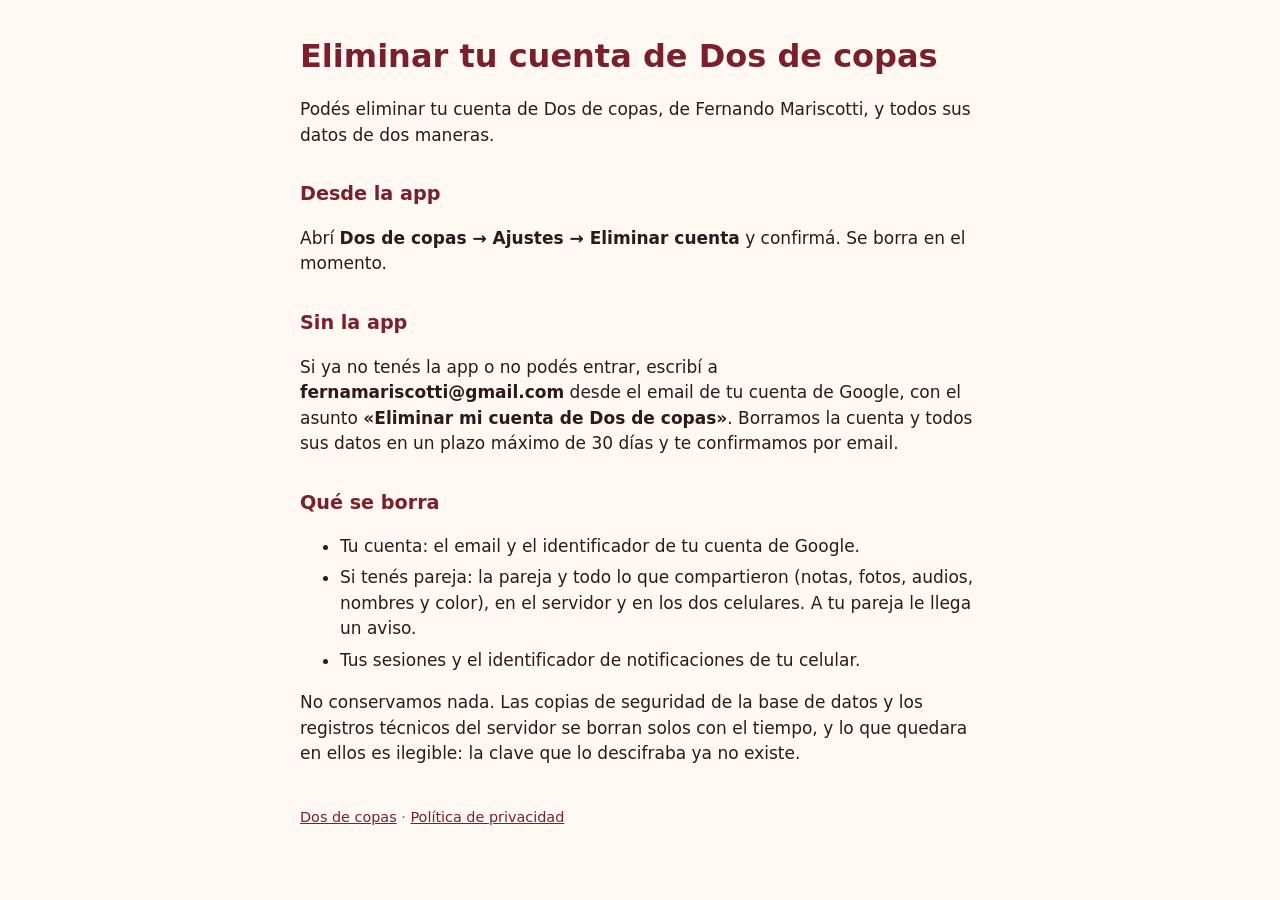
==== eliminar-cuenta/index.html @ 86bee327 "Política de privacidad y página para eliminar la cuenta Requeridas por Google Play: la política (dat" ====
<!doctype html>
<html lang="es">
<head>
  <meta charset="utf-8">
  <meta name="viewport" content="width=device-width, initial-scale=1">
  <meta http-equiv="Content-Security-Policy" content="default-src 'none'; style-src 'self'">
  <meta name="referrer" content="no-referrer">
  <title>Eliminar tu cuenta · Dos de copas</title>
  <link rel="stylesheet" href="../style.css">
</head>
<body class="doc">
  <main>
    <h1>Eliminar tu cuenta de Dos de copas</h1>
    <p>Podés eliminar tu cuenta de Dos de copas, de Fernando Mariscotti, y todos sus datos de dos maneras.</p>

    <h2>Desde la app</h2>
    <p>Abrí <strong>Dos de copas → Ajustes → Eliminar cuenta</strong> y confirmá. Se borra en el momento.</p>

    <h2>Sin la app</h2>
    <p>Si ya no tenés la app o no podés entrar, escribí a <strong>fernamariscotti@gmail.com</strong> desde el email de tu cuenta de Google, con el asunto <strong>«Eliminar mi cuenta de Dos de copas»</strong>. Borramos la cuenta y todos sus datos en un plazo máximo de 30 días y te confirmamos por email.</p>

    <h2>Qué se borra</h2>
    <ul>
      <li>Tu cuenta: el email y el identificador de tu cuenta de Google.</li>
      <li>Si tenés pareja: la pareja y todo lo que compartieron (notas, fotos, audios, nombres y color), en el servidor y en los dos celulares. A tu pareja le llega un aviso.</li>
      <li>Tus sesiones y el identificador de notificaciones de tu celular.</li>
    </ul>
    <p>No conservamos nada. Las copias de seguridad de la base de datos y los registros técnicos del servidor se borran solos con el tiempo, y lo que quedara en ellos es ilegible: la clave que lo descifraba ya no existe.</p>

    <footer class="muted"><a href="../">Dos de copas</a> · <a href="../privacidad/">Política de privacidad</a></footer>
  </main>
</body>
</html>
---- style.css ----
:root { color-scheme: light; --wine: #7a1f2b; --cream: #fff8f3; --ink: #2b1a1c; }
* { box-sizing: border-box; }
body { margin: 0; min-height: 100vh; display: grid; place-items: center; background: var(--cream); color: var(--ink);
  font: 17px/1.5 system-ui, -apple-system, "Segoe UI", Roboto, sans-serif; padding: 24px; }
main { max-width: 420px; width: 100%; }
h1 { color: var(--wine); font-size: 2rem; margin: 0 0 .5rem; }
.button { display: block; text-align: center; background: var(--wine); color: #fff; text-decoration: none;
  padding: 14px 20px; border-radius: 999px; font-weight: 600; margin: 24px 0 12px; }
.muted { color: #6d5a5c; font-size: .9rem; }
.error { color: #9b1c1c; }

/* Páginas de texto largo (privacidad, eliminar cuenta) */
body.doc { display: block; }
body.doc main { max-width: 680px; margin: 0 auto; padding: 8px 0 48px; }
body.doc h2 { color: var(--wine); font-size: 1.2rem; margin: 2rem 0 .5rem; }
body.doc li { margin: .35rem 0; }
body.doc .summary { background: #fff; border-left: 4px solid var(--wine); padding: 12px 16px; border-radius: 8px; }
a { color: var(--wine); }
footer { margin-top: 2.5rem; }
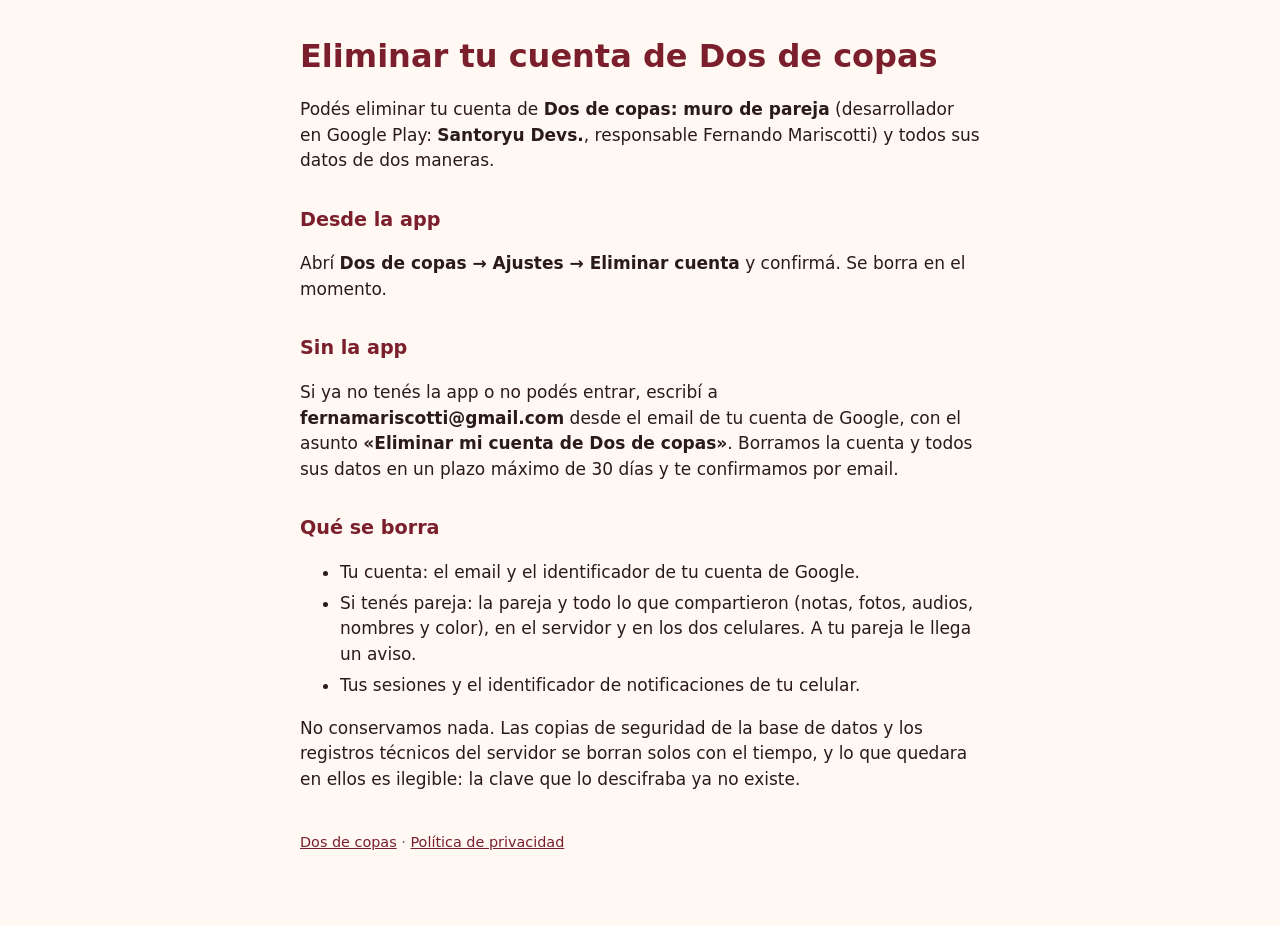
==== commit b4223ae5: "Nombre de la app y del desarrollador como figuran en Google Play Play pide que la página de eliminac" ====
--- a/eliminar-cuenta/index.html
+++ b/eliminar-cuenta/index.html
@@ -11,7 +11,7 @@
 <body class="doc">
   <main>
     <h1>Eliminar tu cuenta de Dos de copas</h1>
-    <p>Podés eliminar tu cuenta de Dos de copas, de Fernando Mariscotti, y todos sus datos de dos maneras.</p>
+    <p>Podés eliminar tu cuenta de <strong>Dos de copas: muro de pareja</strong> (desarrollador en Google Play: <strong>Santoryu Devs.</strong>, responsable Fernando Mariscotti) y todos sus datos de dos maneras.</p>
 
     <h2>Desde la app</h2>
     <p>Abrí <strong>Dos de copas → Ajustes → Eliminar cuenta</strong> y confirmá. Se borra en el momento.</p>
